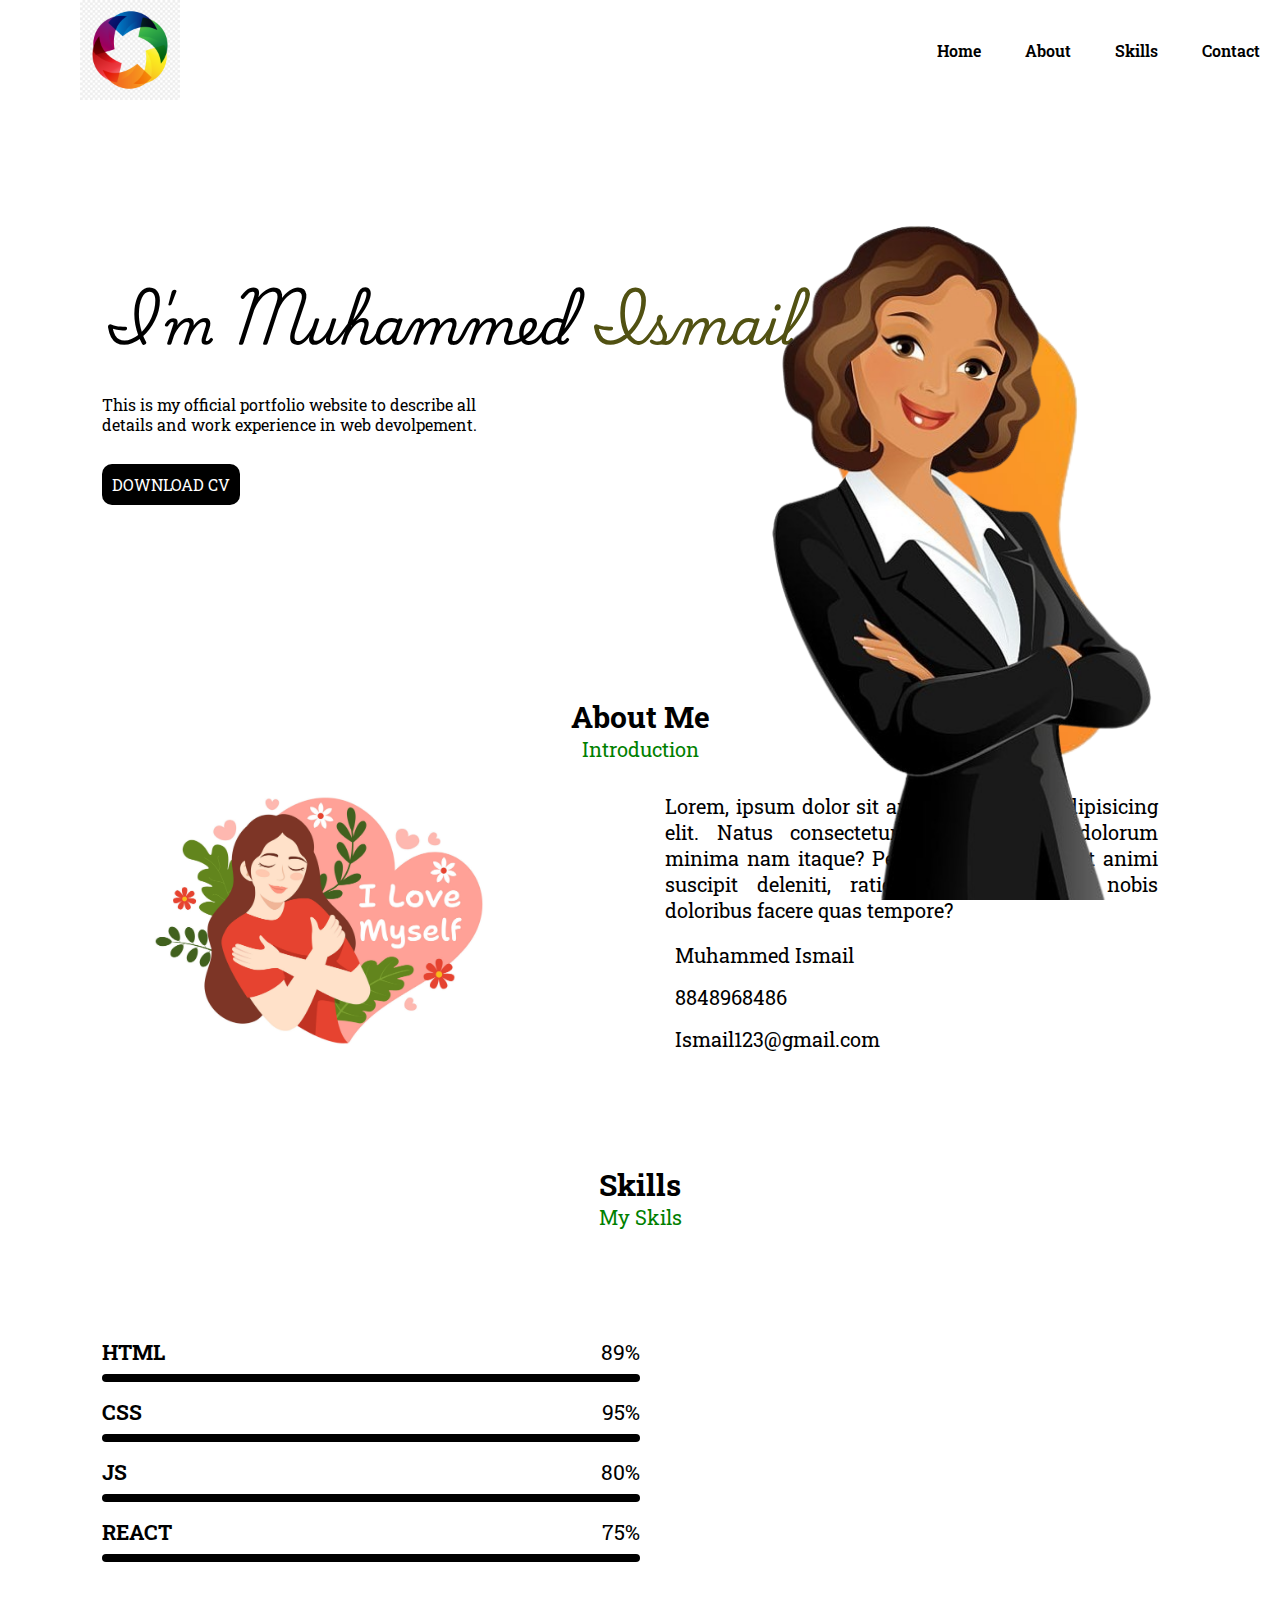
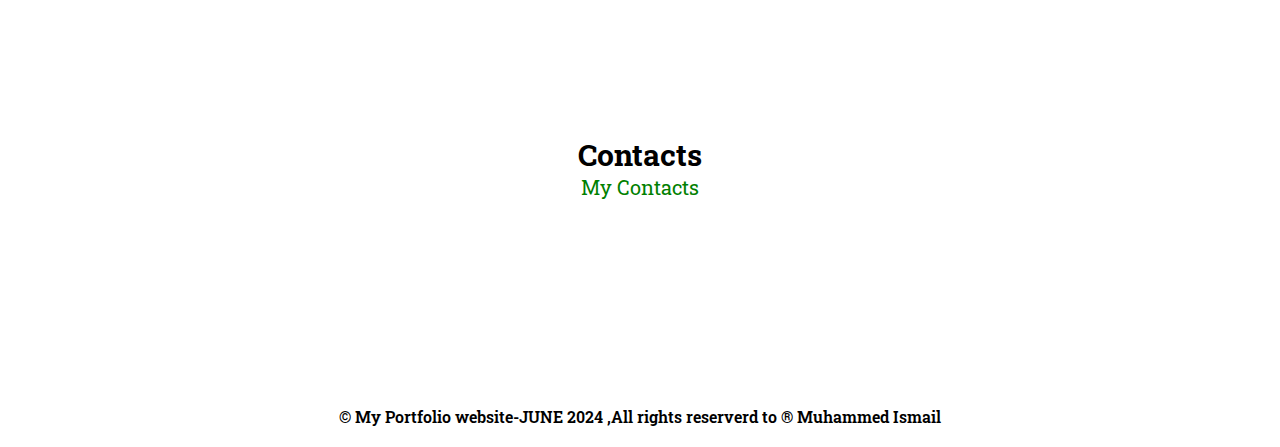
==== index.html @ 3960f6f9 "portfolio v2" ====
<!DOCTYPE html>
<html lang="en">

<head>
    <link rel="stylesheet" href="./style.css">
    <meta charset="UTF-8">
    <meta name="viewport" content="width=device-width, initial-scale=1.0">
    <title>PORTFOLIO</title>
    <!-- font awsome link -->
    <link rel="stylesheet" href="https://cdnjs.cloudflare.com/ajax/libs/font-awesome/6.6.0/css/all.min.css"
        integrity="sha512-Kc323vGBEqzTmouAECnVceyQqyqdsSiqLQISBL29aUW4U/M7pSPA/gEUZQqv1cwx4OnYxTxve5UMg5GT6L4JJg=="
        crossorigin="anonymous" referrerpolicy="no-referrer" />
    <!-- google fonts link -->
    <link rel="preconnect" href="https://fonts.googleapis.com">
    <link rel="preconnect" href="https://fonts.gstatic.com" crossorigin>
    <link
        href="https://fonts.googleapis.com/css2?family=Dancing+Script:wght@400..700&family=Open+Sans:ital,wght@0,300..800;1,300..800&family=Playwrite+CU:wght@100..400&family=Roboto+Slab:wght@100..900&family=Teko:wght@300..700&display=swap"
        rel="stylesheet">
        <link
        rel="stylesheet"
        href="https://cdnjs.cloudflare.com/ajax/libs/animate.css/4.1.1/animate.min.css"/>
        <link href="https://unpkg.com/aos@2.3.1/dist/aos.css" rel="stylesheet">
</head>

<body>
    <div id="container">
        <!-- navbar -->
        <nav>
            <img class="logo" src="./images/logo.png" alt="">
            <!-- links -->
            <ul>
                <li class="list-items"><a class="list" href="#home">Home</a></li>
                <li class="list-items"> <a class="list" href="#about">About</a></li>
                <li class="list-items"><a class="list" href="#skill">Skills</a></li>
                <li class="list-items"><a class="list" href="#contact">Contact</a></li>
            </ul>
        </nav>
        <!-- home -->
        <section id="home">
            <div class="home-content">
                <h1 class="animate__animated animate__heartBeat" id="username">I'm Muhammed <span id="Iname">Ismail</span></h1>
                <p id="user-details">This is my official portfolio website to describe all
                    <br>
                    details and work experience in web devolpement.
                </p>
                <a href="./Tech Fest.pdf" download class="download">DOWNLOAD CV</a>
            </div>
            <div class="home-img">
                <img id="shape" class="group1"
                    src="./images//WhatsApp_Image_2024-09-09_at_10.25.43_AM__1_-removebg-preview.png" alt="">
                <img id="girl" class="group1"
                    src="./images/WhatsApp_Image_2024-09-09_at_10.25.43_AM-removebg-preview.png" alt="">
            </div>
        </section>
        <!-- about -->
        <section id="about">
            <div class="sectionHead">
                <h2 id="mainHead">About Me</h2>
                <span id="subHead">Introduction</span>
            </div>
            <div class="aboutBody">
                <div data-aos="fade-up"
                data-aos-anchor-placement="center-bottom" class="aboutImg">
                    <img src="./images/ilovemyself.jpg" alt="" class="Img1">
                </div>
                <div class="aboutContent">
                    <p>Lorem, ipsum dolor sit amet consectetur adipisicing elit. Natus consectetur fugiat suscipit
                        dolorum minima nam itaque? Perspiciatis corporis, at animi suscipit deleniti, ratione saepe
                        nesciunt nobis doloribus facere quas tempore?
                    </p>

                    <div class="information">
                        <div class="infobox">
                            <i class="fa-solid fa-user"></i>
                            <span>Muhammed Ismail</span>
                        </div>
                        <div class="infobox">
                            <i class="fa-solid fa-phone"></i>
                            <span>8848968486</span>
                        </div>
                        <div class="infobox">
                            <i class="fa-solid fa-envelope"></i>
                            <span>Ismail123@gmail.com</span>
                        </div>
                    </div>
                </div>
            </div>
        </section>
        <!-- skill -->
        <section id="skill">
            <div class="sectionHead">
                <h2 id="mainHead">Skills</h2>
                <span id="subHead">My Skils</span>
            </div>
            <div class="skillcontent">
                <div class="progressbars">
                    <!-- progressbar -->
                    <div class="bars">
                        <h3 class="mainHead">HTML</h3>
                        <span class="barpercentage">89%</span>
                        <div class="baseBar"></div>
                        <div data-aos="fade-right"
                        data-aos-offset="300"
                        data-aos-easing="ease-in-sine" class="baseBar htmlBar"></div>
                    </div>
                    <div class="bars">
                        <h3 class="mainHead">CSS</h3>
                        <span class="barpercentage">95%</span>
                        <div class="baseBar"></div>
                        <div data-aos="fade-right"
                        data-aos-offset="300"
                        data-aos-easing="ease-in-sine" class="baseBar cssBar"></div>
                    </div>
                    <div class="bars">
                        <h3 class="mainHead">JS</h3>
                        <span class="barpercentage">80%</span>
                        <div class="baseBar"></div>
                        <div data-aos="fade-right"
                        data-aos-offset="300"
                        data-aos-easing="ease-in-sine" class="baseBar jsBar"></div>
                    </div>
                    <div class="bars">
                        <h3 class="mainHead">REACT</h3>
                        <span  class="barpercentage">75%</span>
                        <div  class="baseBar"></div>
                        <div data-aos="fade-right"
                        data-aos-offset="300"
                        data-aos-easing="ease-in-sine" class="baseBar reactBar"></div>
                    </div>
                </div>
                <div data-aos="fade-right" class="skillimage">
                    <img class="myskill" width="100%" src="./images/ilovemyself.jpg" alt="">
                </div>
            </div>

        </section>
        <!-- contact -->
        <section id="contact">
            <div class="sectionHead">
                <h2 id="mainHead">Contacts</h2>
                <span id="subHead">My Contacts</span>
            </div>
            <div class="iconcollection">
                <!-- linkedin -->
                 <div class="icon">
                <a href="https://www.linkedin.com/in/muhammed-ismail-78052930b/" target="_blank"><i class="fa-brands fa-linkedin-in brands"></i></a>
            </div>
                <!-- github -->
                <div class="icon">
                    <a href=""><i class="fa-brands fa-github brands"></i></a>
                </div>
                <!-- twitter -->
                <div class="icon">
                    <a href=""><i class="fa-brands fa-twitter brands"></i></a>
                </div>
                <!-- facebook -->
                <div class="icon">
                    <a href=""><i class="fa-brands fa-facebook brands"></i></a>
                </div>
                <!-- instagram -->
                <div class="icon">
                    <a href=""><i class="fa-brands fa-instagram brands"></i></a>
                </div>
                <!-- mail -->
                <div class="icon">
                    <a href=""><i class="fa-solid fa-envelope brands"></i></i></a>
                </div>
            </div>
        </section>
        <!-- footer -->
         <footer>
            <p id="copyright">&copy; My Portfolio website-JUNE 2024 ,All rights reserverd to &reg; Muhammed Ismail</p>
            <div class="icon UpArrow">
                <a href="#container"><i class="fa-solid fa-angle-up brands"></i></a>
            </div>
         </footer>
    </div>
</body>
<!-- aos -->
<script src="https://unpkg.com/aos@2.3.1/dist/aos.js"></script>
<script>
    AOS.init();
  </script>

</html>
---- style.css ----
*{
    margin: 0px;
    padding: 0px;
    font-family: "Roboto Slab", system-ui;
    box-sizing: border-box;
}
#container{
    width: 100%;
    height: 100vh;
    position: relative;
}
nav{
    display: flex;
    justify-content: space-between;
    align-items: center;
    margin-left: 80px;
}
.logo{
    width: 100px;
}
.list-items{
    list-style: none;
    display: inline;
    margin: 0px 20px;
}
.list{
    text-decoration: none;
    color: black;
    font-weight: 600;
}
.list:hover{
    text-decoration: underline;
    color: red;
}
.home-content{
    margin: 13% 0px 0px 8%;
}
#username{
    font-size: 50px;
    margin-bottom: 20px;
    font-family: "Playwrite CU", system-ui;
}
#Iname{
    font-family: "Playwrite CU", system-ui;
    color: rgb(81, 81, 18);
}
#user-details{
    line-height: 1.2;
}
.download{
    text-decoration: none;
    background-color: black;
    color: white;
    padding: 10px;
    display: inline-block;
    margin-top: 30px;
    border-radius: 10px;
}
.home-img{
    /* border: solid; */
    width: 45%;
    height: 75%;
    position: absolute;
    bottom: 0px;
    right: 30px;
}
.group1{
    /* border: solid; */
    position: absolute;
    height: 100%;
    bottom: 0px;
    left: 50%;
    transform: translateX(-50%);
}
.home-img:hover #shape{
bottom: 70px;
}
.home-img:hover #girl{
    left:30%
}
#about{
    margin: 15% 8% 0px 8%;
}
.sectionHead{
    text-align: center;
}
#mainHead{
    font-size: 30px;
}
#subHead{
    color: green;
    font-size: 20px;
}
.aboutBody
{
    margin: 20px ;
    display: grid;
    gap: 50px;
    grid-template-columns:repeat(2,1fr);
    align-items: center;
}
.Img1{
    width: 80%;
}
.aboutContent{
    font-size: 20px;
    text-align: justify;
}
.information{
    margin-top: 1.2rem;
}
.infobox{
    margin-top: 1rem;

}
.infobox>span{
    margin-left: 10px;
}
#skill{
    margin: 8% 8% 0% 8%;
}
.skillcontent{
    display: grid;
    grid-template-columns: repeat(2,1fr);
    align-items: center;
    /* gap: 0rem; */
    margin-top: 20px;
}
.bars{
    display: flex;
    justify-content: space-between;
    align-items: center;
    position: relative;
    padding: 1rem 0px;
}
.mainHead, .barpercentage{
    font-weight: 500px;
    font-size: 1.3rem;
}
.baseBar{
    width: 100%;
    height: 0.5rem;
    background-color: black;
    border-radius: 10px;
    position: absolute;
    bottom: 0px;
}
.htmlBar{
    background-color: orange;
    width: 89%;
}
.cssBar{
    background-color: orange;
    width: 95%;
}
.jsBar{
    background-color: orange;
    width: 80%;
}
.reactBar{
    background-color: orange;
    width: 75%;
}
#contact{
    margin: 8% 8% 0px 8%;
}
.iconcollection{
    display: flex;
    justify-content: center;
    margin-top: 5%;
}
.icon{
    width: 50px;
    height: 50px;
    /* border: solid; */
    border-radius: 50%;
    display: flex;
    justify-content: center;
    align-items: center;
    margin: 0px 5px 0px 5px;
}
.brands{
    color: black;
    font-size: 2rem;
}
.icon:hover{
    background-image: linear-gradient(to right,red,green);
}
.icon:hover .brands{
    color: white;
    animation: rotate 3s;
}
@keyframes rotate{
    0%{
        transform: rotate(40deg)
    }
    20%{
        transform: rotate(-40deg)
    }
    40%{
        transform: rotate(40deg)
    }
    60%{
        transform: rotate(-40deg)
    }
    80%{
        transform: rotate(40deg)
    }
    1000%{
        transform: rotate(- 40deg)
    }
}
footer{
    margin-top: 8%;
}
#copyright{
    font-weight: 600;
    text-align: center;
}
.UpArrow{
    float: right;
    margin: -30px 20px 0px 0px;
}
html{
    scroll-behavior: smooth;
}
::-webkit-scrollbar{
    width: 10px;
    border-radius: 10px;
}
::-webkit-scrollbar-track{
    background-color: azure;
}
::-webkit-scrollbar-thumb{
    background-color: orange;
    border-radius: 10px;
}
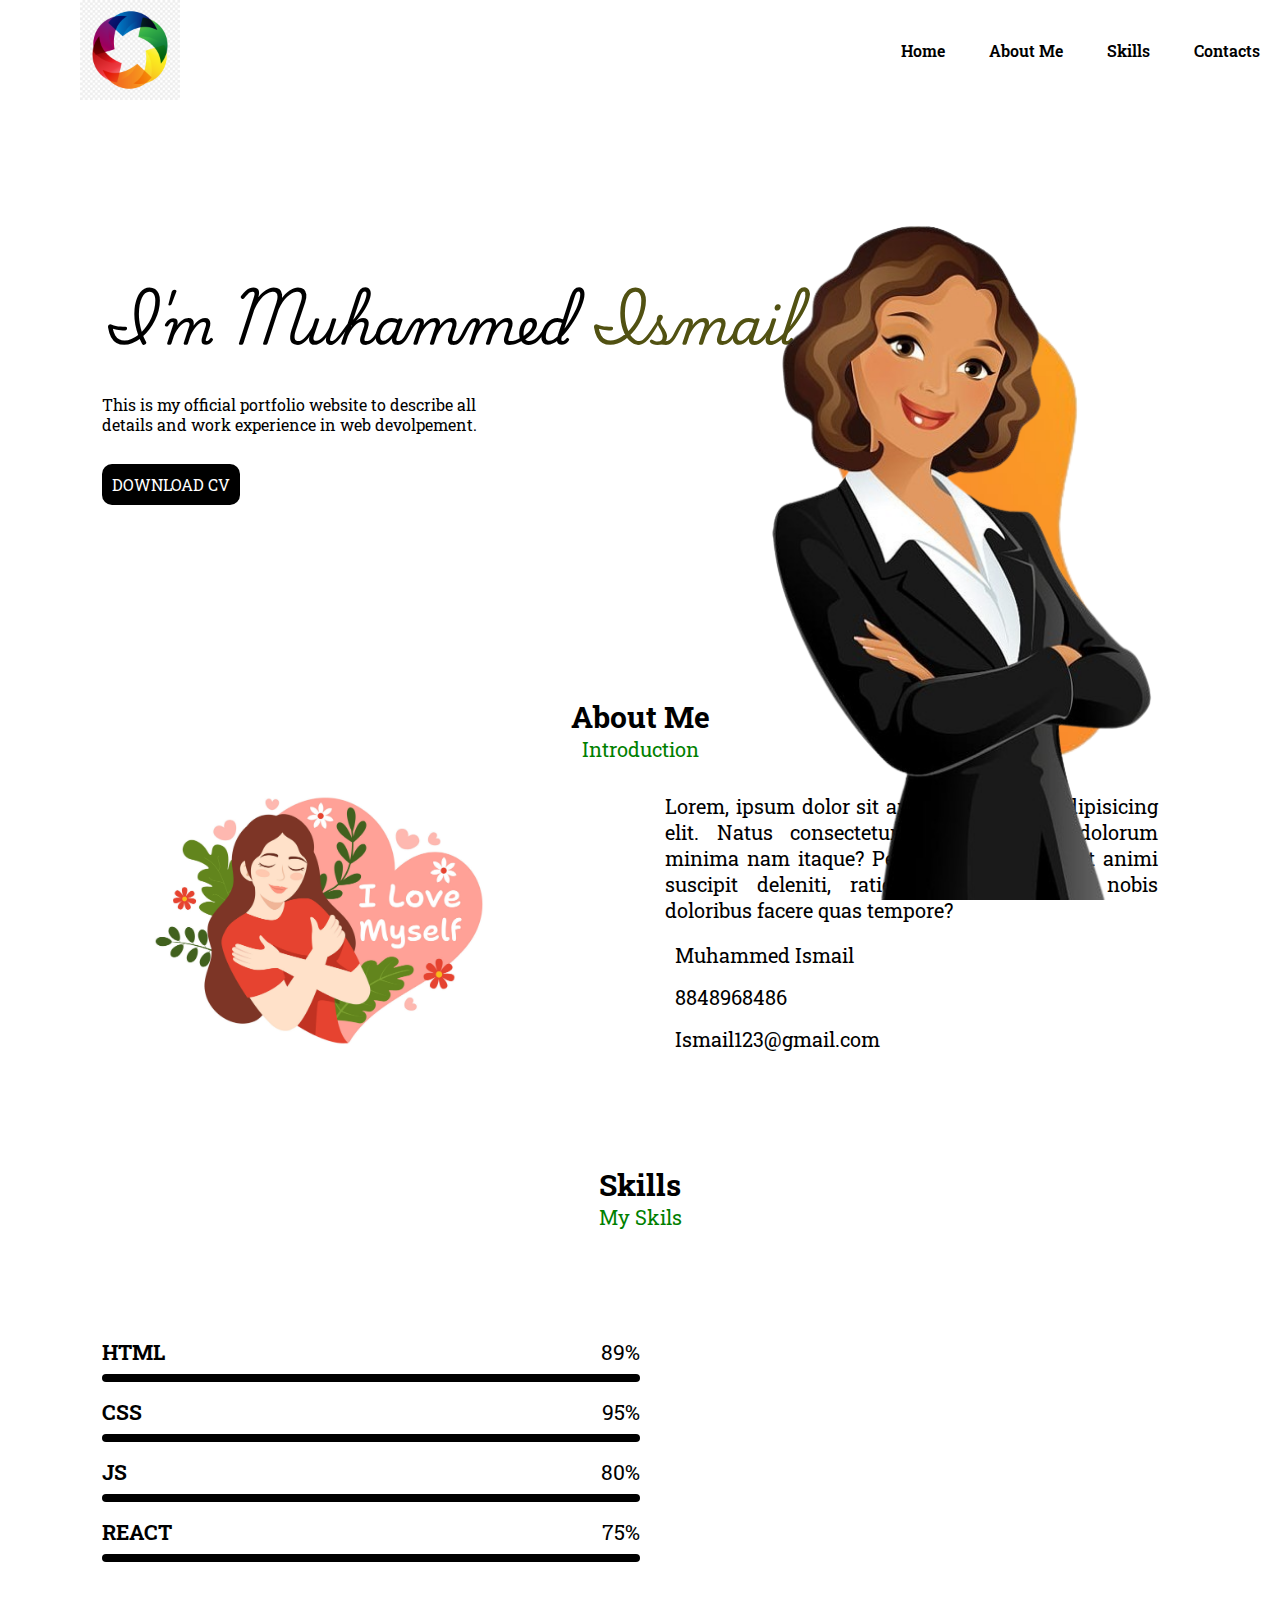
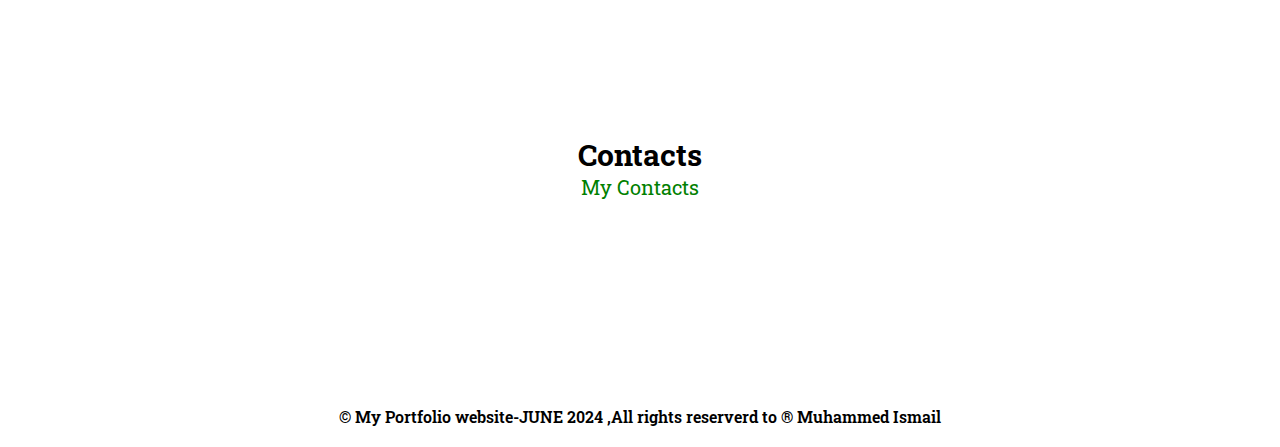
==== commit 1739c869: "portfolio v2" ====
--- a/index.html
+++ b/index.html
@@ -30,9 +30,9 @@
             <!-- links -->
             <ul>
                 <li class="list-items"><a class="list" href="#home">Home</a></li>
-                <li class="list-items"> <a class="list" href="#about">About</a></li>
+                <li class="list-items"> <a class="list" href="#about">About Me</a></li>
                 <li class="list-items"><a class="list" href="#skill">Skills</a></li>
-                <li class="list-items"><a class="list" href="#contact">Contact</a></li>
+                <li class="list-items"><a class="list" href="#contact">Contacts</a></li>
             </ul>
         </nav>
         <!-- home -->
